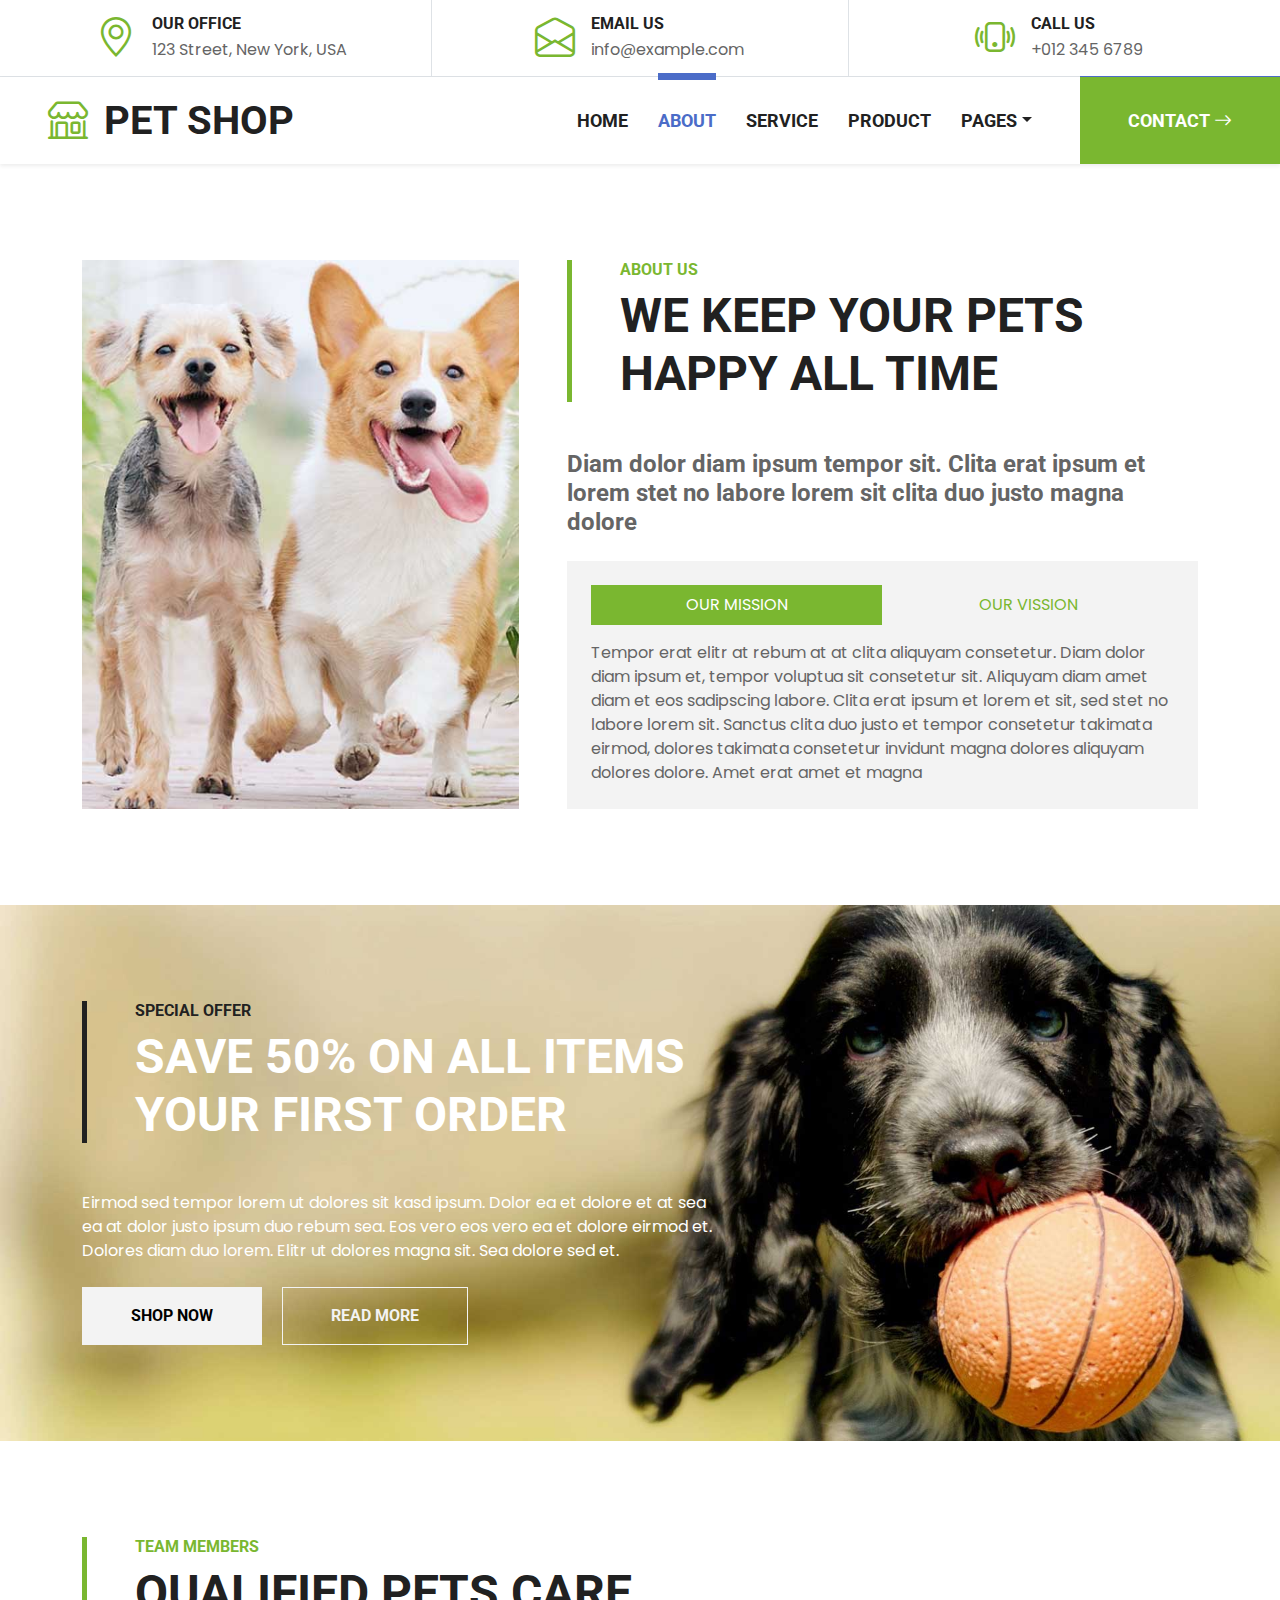
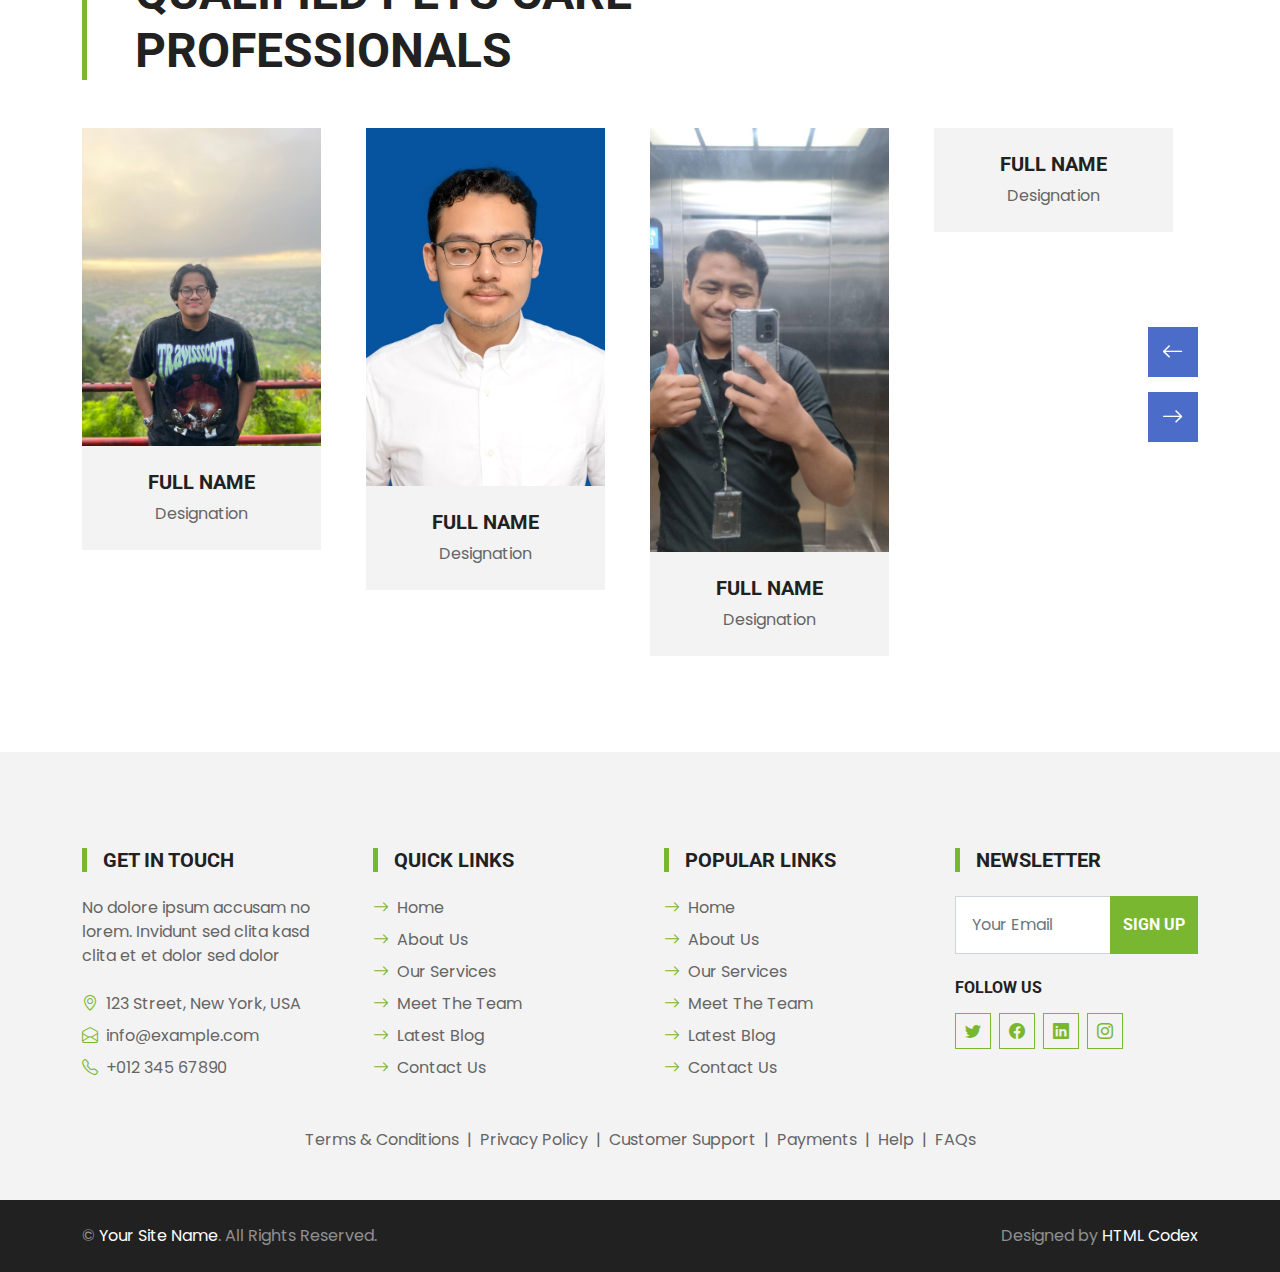
==== about.html @ 42812b64 "First commit" ====
<!DOCTYPE html>
<html lang="en">

<head>
    <meta charset="utf-8">
    <title>PET SHOP - Pet Shop Website Template</title>
    <meta content="width=device-width, initial-scale=1.0" name="viewport">
    <meta content="Free HTML Templates" name="keywords">
    <meta content="Free HTML Templates" name="description">

    <!-- Favicon -->
    <link href="img/favicon.ico" rel="icon">

    <!-- Google Web Fonts -->
    <link rel="preconnect" href="https://fonts.gstatic.com">
    <link href="https://fonts.googleapis.com/css2?family=Poppins&family=Roboto:wght@700&display=swap" rel="stylesheet">  

    <!-- Icon Font Stylesheet -->
    <link href="https://cdn.jsdelivr.net/npm/bootstrap-icons@1.4.1/font/bootstrap-icons.css" rel="stylesheet">
    <link href="lib/flaticon/font/flaticon.css" rel="stylesheet">

    <!-- Libraries Stylesheet -->
    <link href="lib/owlcarousel/assets/owl.carousel.min.css" rel="stylesheet">

    <!-- Customized Bootstrap Stylesheet -->
    <link href="css/bootstrap.min.css" rel="stylesheet">

    <!-- Template Stylesheet -->
    <link href="css/style.css" rel="stylesheet">
</head>

<body>
    <!-- Topbar Start -->
    <div class="container-fluid border-bottom d-none d-lg-block">
        <div class="row gx-0">
            <div class="col-lg-4 text-center py-2">
                <div class="d-inline-flex align-items-center">
                    <i class="bi bi-geo-alt fs-1 text-primary me-3"></i>
                    <div class="text-start">
                        <h6 class="text-uppercase mb-1">Our Office</h6>
                        <span>123 Street, New York, USA</span>
                    </div>
                </div>
            </div>
            <div class="col-lg-4 text-center border-start border-end py-2">
                <div class="d-inline-flex align-items-center">
                    <i class="bi bi-envelope-open fs-1 text-primary me-3"></i>
                    <div class="text-start">
                        <h6 class="text-uppercase mb-1">Email Us</h6>
                        <span>info@example.com</span>
                    </div>
                </div>
            </div>
            <div class="col-lg-4 text-center py-2">
                <div class="d-inline-flex align-items-center">
                    <i class="bi bi-phone-vibrate fs-1 text-primary me-3"></i>
                    <div class="text-start">
                        <h6 class="text-uppercase mb-1">Call Us</h6>
                        <span>+012 345 6789</span>
                    </div>
                </div>
            </div>
        </div>
    </div>
    <!-- Topbar End -->


    <!-- Navbar Start -->
    <nav class="navbar navbar-expand-lg bg-white navbar-light shadow-sm py-3 py-lg-0 px-3 px-lg-0 mb-5">
        <a href="index.html" class="navbar-brand ms-lg-5">
            <h1 class="m-0 text-uppercase text-dark"><i class="bi bi-shop fs-1 text-primary me-3"></i>Pet Shop</h1>
        </a>
        <button class="navbar-toggler" type="button" data-bs-toggle="collapse" data-bs-target="#navbarCollapse">
            <span class="navbar-toggler-icon"></span>
        </button>
        <div class="collapse navbar-collapse" id="navbarCollapse">
            <div class="navbar-nav ms-auto py-0">
                <a href="index.html" class="nav-item nav-link">Home</a>
                <a href="about.html" class="nav-item nav-link active">About</a>
                <a href="service.html" class="nav-item nav-link">Service</a>
                <a href="product.html" class="nav-item nav-link">Product</a>
                <div class="nav-item dropdown">
                    <a href="#" class="nav-link dropdown-toggle" data-bs-toggle="dropdown">Pages</a>
                    <div class="dropdown-menu m-0">
                        <a href="price.html" class="dropdown-item">Pricing Plan</a>
                        <a href="team.html" class="dropdown-item">The Team</a>
                        <a href="testimonial.html" class="dropdown-item">Testimonial</a>
                        <a href="blog.html" class="dropdown-item">Blog Grid</a>
                        <a href="detail.html" class="dropdown-item">Blog Detail</a>
                    </div>
                </div>
                <a href="contact.html" class="nav-item nav-link nav-contact bg-primary text-white px-5 ms-lg-5">Contact <i class="bi bi-arrow-right"></i></a>
            </div>
        </div>
    </nav>
    <!-- Navbar End -->


    <!-- About Start -->
    <div class="container-fluid py-5">
        <div class="container">
            <div class="row gx-5">
                <div class="col-lg-5 mb-5 mb-lg-0" style="min-height: 500px;">
                    <div class="position-relative h-100">
                        <img class="position-absolute w-100 h-100 rounded" src="img/about.jpg" style="object-fit: cover;">
                    </div>
                </div>
                <div class="col-lg-7">
                    <div class="border-start border-5 border-primary ps-5 mb-5">
                        <h6 class="text-primary text-uppercase">About Us</h6>
                        <h1 class="display-5 text-uppercase mb-0">We Keep Your Pets Happy All Time</h1>
                    </div>
                    <h4 class="text-body mb-4">Diam dolor diam ipsum tempor sit. Clita erat ipsum et lorem stet no labore lorem sit clita duo justo magna dolore</h4>
                    <div class="bg-light p-4">
                        <ul class="nav nav-pills justify-content-between mb-3" id="pills-tab" role="tablist">
                            <li class="nav-item w-50" role="presentation">
                                <button class="nav-link text-uppercase w-100 active" id="pills-1-tab" data-bs-toggle="pill"
                                    data-bs-target="#pills-1" type="button" role="tab" aria-controls="pills-1"
                                    aria-selected="true">Our Mission</button>
                            </li>
                            <li class="nav-item w-50" role="presentation">
                                <button class="nav-link text-uppercase w-100" id="pills-2-tab" data-bs-toggle="pill"
                                    data-bs-target="#pills-2" type="button" role="tab" aria-controls="pills-2"
                                    aria-selected="false">Our Vission</button>
                            </li>
                        </ul>
                        <div class="tab-content" id="pills-tabContent">
                            <div class="tab-pane fade show active" id="pills-1" role="tabpanel" aria-labelledby="pills-1-tab">
                                <p class="mb-0">Tempor erat elitr at rebum at at clita aliquyam consetetur. Diam dolor diam ipsum et, tempor voluptua sit consetetur sit. Aliquyam diam amet diam et eos sadipscing labore. Clita erat ipsum et lorem et sit, sed stet no labore lorem sit. Sanctus clita duo justo et tempor consetetur takimata eirmod, dolores takimata consetetur invidunt magna dolores aliquyam dolores dolore. Amet erat amet et magna</p>
                            </div>
                            <div class="tab-pane fade" id="pills-2" role="tabpanel" aria-labelledby="pills-2-tab">
                                <p class="mb-0">Tempor erat elitr at rebum at at clita aliquyam consetetur. Diam dolor diam ipsum et, tempor voluptua sit consetetur sit. Aliquyam diam amet diam et eos sadipscing labore. Clita erat ipsum et lorem et sit, sed stet no labore lorem sit. Sanctus clita duo justo et tempor consetetur takimata eirmod, dolores takimata consetetur invidunt magna dolores aliquyam dolores dolore. Amet erat amet et magna</p>
                            </div>
                        </div>
                    </div>
                </div>
            </div>
        </div>
    </div>
    <!-- About End -->


    <!-- Offer Start -->
    <div class="container-fluid bg-offer my-5 py-5">
        <div class="container py-5">
            <div class="row gx-5 justify-content-start">
                <div class="col-lg-7">
                    <div class="border-start border-5 border-dark ps-5 mb-5">
                        <h6 class="text-dark text-uppercase">Special Offer</h6>
                        <h1 class="display-5 text-uppercase text-white mb-0">Save 50% on all items your first order</h1>
                    </div>
                    <p class="text-white mb-4">Eirmod sed tempor lorem ut dolores sit kasd ipsum. Dolor ea et dolore et at sea ea at dolor justo ipsum duo rebum sea. Eos vero eos vero ea et dolore eirmod et. Dolores diam duo lorem. Elitr ut dolores magna sit. Sea dolore sed et.</p>
                    <a href="" class="btn btn-light py-md-3 px-md-5 me-3">Shop Now</a>
                    <a href="" class="btn btn-outline-light py-md-3 px-md-5">Read More</a>
                </div>
            </div>
        </div>
    </div>
    <!-- Offer End -->


    <!-- Team Start -->
    <div class="container-fluid py-5">
        <div class="container">
            <div class="border-start border-5 border-primary ps-5 mb-5" style="max-width: 600px;">
                <h6 class="text-primary text-uppercase">Team Members</h6>
                <h1 class="display-5 text-uppercase mb-0">Qualified Pets Care Professionals</h1>
            </div>
            <div class="owl-carousel team-carousel position-relative" style="padding-right: 25px;">
                <div class="team-item">
                    <div class="position-relative overflow-hidden">
                        <img class="img-fluid w-100" src="img/team-1.jpg" alt="">
                        <div class="team-overlay">
                            <div class="d-flex align-items-center justify-content-start">
                                <a class="btn btn-light btn-square mx-1" href="#"><i class="bi bi-twitter"></i></a>
                                <a class="btn btn-light btn-square mx-1" href="#"><i class="bi bi-facebook"></i></a>
                                <a class="btn btn-light btn-square mx-1" href="#"><i class="bi bi-linkedin"></i></a>
                            </div>
                        </div>
                    </div>
                    <div class="bg-light text-center p-4">
                        <h5 class="text-uppercase">Full Name</h5>
                        <p class="m-0">Designation</p>
                    </div>
                </div>
                <div class="team-item">
                    <div class="position-relative overflow-hidden">
                        <img class="img-fluid w-100" src="img/team-2.jpg" alt="">
                        <div class="team-overlay">
                            <div class="d-flex align-items-center justify-content-start">
                                <a class="btn btn-light btn-square mx-1" href="#"><i class="bi bi-twitter"></i></a>
                                <a class="btn btn-light btn-square mx-1" href="#"><i class="bi bi-facebook"></i></a>
                                <a class="btn btn-light btn-square mx-1" href="#"><i class="bi bi-linkedin"></i></a>
                            </div>
                        </div>
                    </div>
                    <div class="bg-light text-center p-4">
                        <h5 class="text-uppercase">Full Name</h5>
                        <p class="m-0">Designation</p>
                    </div>
                </div>
                <div class="team-item">
                    <div class="position-relative overflow-hidden">
                        <img class="img-fluid w-100" src="img/team-3.jpg" alt="">
                        <div class="team-overlay">
                            <div class="d-flex align-items-center justify-content-start">
                                <a class="btn btn-light btn-square mx-1" href="#"><i class="bi bi-twitter"></i></a>
                                <a class="btn btn-light btn-square mx-1" href="#"><i class="bi bi-facebook"></i></a>
                                <a class="btn btn-light btn-square mx-1" href="#"><i class="bi bi-linkedin"></i></a>
                            </div>
                        </div>
                    </div>
                    <div class="bg-light text-center p-4">
                        <h5 class="text-uppercase">Full Name</h5>
                        <p class="m-0">Designation</p>
                    </div>
                </div>
                <div class="team-item">
                    <div class="position-relative overflow-hidden">
                        <img class="img-fluid w-100" src="img/team-4.jpg" alt="">
                        <div class="team-overlay">
                            <div class="d-flex align-items-center justify-content-start">
                                <a class="btn btn-light btn-square mx-1" href="#"><i class="bi bi-twitter"></i></a>
                                <a class="btn btn-light btn-square mx-1" href="#"><i class="bi bi-facebook"></i></a>
                                <a class="btn btn-light btn-square mx-1" href="#"><i class="bi bi-linkedin"></i></a>
                            </div>
                        </div>
                    </div>
                    <div class="bg-light text-center p-4">
                        <h5 class="text-uppercase">Full Name</h5>
                        <p class="m-0">Designation</p>
                    </div>
                </div>
                <div class="team-item">
                    <div class="position-relative overflow-hidden">
                        <img class="img-fluid w-100" src="img/team-5.jpg" alt="">
                        <div class="team-overlay">
                            <div class="d-flex align-items-center justify-content-start">
                                <a class="btn btn-light btn-square mx-1" href="#"><i class="bi bi-twitter"></i></a>
                                <a class="btn btn-light btn-square mx-1" href="#"><i class="bi bi-facebook"></i></a>
                                <a class="btn btn-light btn-square mx-1" href="#"><i class="bi bi-linkedin"></i></a>
                            </div>
                        </div>
                    </div>
                    <div class="bg-light text-center p-4">
                        <h5 class="text-uppercase">Full Name</h5>
                        <p class="m-0">Designation</p>
                    </div>
                </div>
            </div>
        </div>
    </div>
    <!-- Team End -->


    <!-- Footer Start -->
    <div class="container-fluid bg-light mt-5 py-5">
        <div class="container pt-5">
            <div class="row g-5">
                <div class="col-lg-3 col-md-6">
                    <h5 class="text-uppercase border-start border-5 border-primary ps-3 mb-4">Get In Touch</h5>
                    <p class="mb-4">No dolore ipsum accusam no lorem. Invidunt sed clita kasd clita et et dolor sed dolor</p>
                    <p class="mb-2"><i class="bi bi-geo-alt text-primary me-2"></i>123 Street, New York, USA</p>
                    <p class="mb-2"><i class="bi bi-envelope-open text-primary me-2"></i>info@example.com</p>
                    <p class="mb-0"><i class="bi bi-telephone text-primary me-2"></i>+012 345 67890</p>
                </div>
                <div class="col-lg-3 col-md-6">
                    <h5 class="text-uppercase border-start border-5 border-primary ps-3 mb-4">Quick Links</h5>
                    <div class="d-flex flex-column justify-content-start">
                        <a class="text-body mb-2" href="#"><i class="bi bi-arrow-right text-primary me-2"></i>Home</a>
                        <a class="text-body mb-2" href="#"><i class="bi bi-arrow-right text-primary me-2"></i>About Us</a>
                        <a class="text-body mb-2" href="#"><i class="bi bi-arrow-right text-primary me-2"></i>Our Services</a>
                        <a class="text-body mb-2" href="#"><i class="bi bi-arrow-right text-primary me-2"></i>Meet The Team</a>
                        <a class="text-body mb-2" href="#"><i class="bi bi-arrow-right text-primary me-2"></i>Latest Blog</a>
                        <a class="text-body" href="#"><i class="bi bi-arrow-right text-primary me-2"></i>Contact Us</a>
                    </div>
                </div>
                <div class="col-lg-3 col-md-6">
                    <h5 class="text-uppercase border-start border-5 border-primary ps-3 mb-4">Popular Links</h5>
                    <div class="d-flex flex-column justify-content-start">
                        <a class="text-body mb-2" href="#"><i class="bi bi-arrow-right text-primary me-2"></i>Home</a>
                        <a class="text-body mb-2" href="#"><i class="bi bi-arrow-right text-primary me-2"></i>About Us</a>
                        <a class="text-body mb-2" href="#"><i class="bi bi-arrow-right text-primary me-2"></i>Our Services</a>
                        <a class="text-body mb-2" href="#"><i class="bi bi-arrow-right text-primary me-2"></i>Meet The Team</a>
                        <a class="text-body mb-2" href="#"><i class="bi bi-arrow-right text-primary me-2"></i>Latest Blog</a>
                        <a class="text-body" href="#"><i class="bi bi-arrow-right text-primary me-2"></i>Contact Us</a>
                    </div>
                </div>
                <div class="col-lg-3 col-md-6">
                    <h5 class="text-uppercase border-start border-5 border-primary ps-3 mb-4">Newsletter</h5>
                    <form action="">
                        <div class="input-group">
                            <input type="text" class="form-control p-3" placeholder="Your Email">
                            <button class="btn btn-primary">Sign Up</button>
                        </div>
                    </form>
                    <h6 class="text-uppercase mt-4 mb-3">Follow Us</h6>
                    <div class="d-flex">
                        <a class="btn btn-outline-primary btn-square me-2" href="#"><i class="bi bi-twitter"></i></a>
                        <a class="btn btn-outline-primary btn-square me-2" href="#"><i class="bi bi-facebook"></i></a>
                        <a class="btn btn-outline-primary btn-square me-2" href="#"><i class="bi bi-linkedin"></i></a>
                        <a class="btn btn-outline-primary btn-square" href="#"><i class="bi bi-instagram"></i></a>
                    </div>
                </div>
                <div class="col-12 text-center text-body">
                    <a class="text-body" href="">Terms & Conditions</a>
                    <span class="mx-1">|</span>
                    <a class="text-body" href="">Privacy Policy</a>
                    <span class="mx-1">|</span>
                    <a class="text-body" href="">Customer Support</a>
                    <span class="mx-1">|</span>
                    <a class="text-body" href="">Payments</a>
                    <span class="mx-1">|</span>
                    <a class="text-body" href="">Help</a>
                    <span class="mx-1">|</span>
                    <a class="text-body" href="">FAQs</a>
                </div>
            </div>
        </div>
    </div>
    <div class="container-fluid bg-dark text-white-50 py-4">
        <div class="container">
            <div class="row g-5">
                <div class="col-md-6 text-center text-md-start">
                    <p class="mb-md-0">&copy; <a class="text-white" href="#">Your Site Name</a>. All Rights Reserved.</p>
                </div>
                <div class="col-md-6 text-center text-md-end">
                    <p class="mb-0">Designed by <a class="text-white" href="https://htmlcodex.com">HTML Codex</a></p>
                </div>
            </div>
        </div>
    </div>
    <!-- Footer End -->


    <!-- Back to Top -->
    <a href="#" class="btn btn-primary py-3 fs-4 back-to-top"><i class="bi bi-arrow-up"></i></a>


    <!-- JavaScript Libraries -->
    <script src="https://code.jquery.com/jquery-3.4.1.min.js"></script>
    <script src="https://cdn.jsdelivr.net/npm/bootstrap@5.0.0/dist/js/bootstrap.bundle.min.js"></script>
    <script src="lib/easing/easing.min.js"></script>
    <script src="lib/waypoints/waypoints.min.js"></script>
    <script src="lib/owlcarousel/owl.carousel.min.js"></script>

    <!-- Template Javascript -->
    <script src="js/main.js"></script>
</body>

</html>
---- lib/flaticon/font/flaticon.css ----
/*
  	Flaticon icon font: Flaticon
  	Creation date: 06/11/2020 05:08
  	*/

@font-face {
  font-family: "Flaticon";
  src: url("./Flaticon.eot");
  src: url("./Flaticon.eot?#iefix") format("embedded-opentype"),
       url("./Flaticon.woff2") format("woff2"),
       url("./Flaticon.woff") format("woff"),
       url("./Flaticon.ttf") format("truetype"),
       url("./Flaticon.svg#Flaticon") format("svg");
  font-weight: normal;
  font-style: normal;
}

@media screen and (-webkit-min-device-pixel-ratio:0) {
  @font-face {
    font-family: "Flaticon";
    src: url("./Flaticon.svg#Flaticon") format("svg");
  }
}

[class^="flaticon-"]:before, [class*=" flaticon-"]:before,
[class^="flaticon-"]:after, [class*=" flaticon-"]:after {   
  font-family: Flaticon;
        font-size: 20px;
font-style: normal;
margin-left: 20px;
}

.flaticon-house:before { content: "\f100"; }
.flaticon-grooming:before { content: "\f101"; }
.flaticon-food:before { content: "\f102"; }
.flaticon-care:before { content: "\f103"; }
.flaticon-vaccine:before { content: "\f104"; }
.flaticon-doctor:before { content: "\f105"; }
.flaticon-cat:before { content: "\f106"; }
.flaticon-dog:before { content: "\f107"; }
.flaticon-fountain:before { content: "\f108"; }
.flaticon-toy:before { content: "\f109"; }
---- css/style.css ----
/********** Template CSS **********/
:root {
    --primary: #4b6cc8;
    --secondary: #FFD33C;
    --light: #F3F3F3;
    --dark: #212121;
}

[class^=flaticon-]:before,
[class*=" flaticon-"]:before,
[class^=flaticon-]:after,
[class*=" flaticon-"]:after {
    font-size: inherit;
    margin-left: 0;
}

.btn {
    font-family: 'Roboto', sans-serif;
    text-transform: uppercase;
    font-weight: 700;
    transition: .5s;
}

.btn-primary {
    color: #FFFFFF;
}

.btn-square {
    width: 36px;
    height: 36px;
}

.btn-sm-square {
    width: 28px;
    height: 28px;
}

.btn-lg-square {
    width: 46px;
    height: 46px;
}

.btn-square,
.btn-sm-square,
.btn-lg-square {
    padding-left: 0;
    padding-right: 0;
    text-align: center;
}

.back-to-top {
    position: fixed;
    display: none;
    right: 30px;
    bottom: 0;
    border-radius: 0;
    z-index: 99;
}

.navbar-light .navbar-nav .nav-link {
    font-family: 'Roboto', sans-serif;
    position: relative;
    margin-left: 30px;
    padding: 30px 0;
    font-size: 18px;
    font-weight: 700;
    text-transform: uppercase;
    color: var(--dark);
    outline: none;
    transition: .5s;
}

.sticky-top.navbar-light .navbar-nav .nav-link {
    padding: 20px 0;
}

.navbar-light .navbar-nav .nav-link:hover,
.navbar-light .navbar-nav .nav-link.active {
    color: var(--primary);
}

@media (min-width: 992px) {
    .navbar-light .navbar-nav .nav-link::before {
        position: absolute;
        content: "";
        width: 0;
        height: 7px;
        top: -4px;
        left: 50%;
        background: var(--primary);
        transition: .5s;
    }

    .navbar-light .navbar-nav .nav-link:hover::before,
    .navbar-light .navbar-nav .nav-link.active::before {
        width: 100%;
        left: 0;
    }

    .navbar-light .navbar-nav .nav-link.nav-contact::before {
        width: 100%;
        height: 1px;
        top: -1px;
        left: 0;
    }
}

@media (max-width: 991.98px) {
    .navbar-light .navbar-nav .nav-link  {
        margin-left: 0;
        padding: 10px 0;
    }
}

.hero-header {
    background: url(../img/hero.jpg) top right no-repeat;
    background-size: cover;
}

.btn-play {
    position: relative;
    display: block;
    box-sizing: content-box;
    width: 16px;
    height: 26px;
    border-radius: 100%;
    border: none;
    outline: none !important;
    padding: 18px 20px 20px 28px;
    background: #FFFFFF;
}

.btn-play:before {
    content: "";
    position: absolute;
    z-index: 0;
    left: 50%;
    top: 50%;
    transform: translateX(-50%) translateY(-50%);
    display: block;
    width: 60px;
    height: 60px;
    background: #FFFFFF;
    border-radius: 100%;
    animation: pulse-border 1500ms ease-out infinite;
}

.btn-play:after {
    content: "";
    position: absolute;
    z-index: 1;
    left: 50%;
    top: 50%;
    transform: translateX(-50%) translateY(-50%);
    display: block;
    width: 60px;
    height: 60px;
    background: #FFFFFF;
    border-radius: 100%;
    transition: all 200ms;
}

.btn-play span {
    display: block;
    position: relative;
    z-index: 3;
    width: 0;
    height: 0;
    left: -1px;
    border-left: 16px solid var(--primary);
    border-top: 11px solid transparent;
    border-bottom: 11px solid transparent;
}

@keyframes pulse-border {
    0% {
        transform: translateX(-50%) translateY(-50%) translateZ(0) scale(1);
        opacity: 1;
    }

    100% {
        transform: translateX(-50%) translateY(-50%) translateZ(0) scale(2);
        opacity: 0;
    }
}

#videoModal .modal-dialog {
    position: relative;
    max-width: 800px;
    margin: 60px auto 0 auto;
}

#videoModal .modal-body {
    position: relative;
    padding: 0px;
}

#videoModal .close {
    position: absolute;
    width: 30px;
    height: 30px;
    right: 0px;
    top: -30px;
    z-index: 999;
    font-size: 30px;
    font-weight: normal;
    color: #FFFFFF;
    background: #000000;
    opacity: 1;
}

.service-item a i {
    position: relative;
    padding-left: 20px;
    transition: .3s;
}

.service-item a:hover i {
    padding-left: 50px;
}

.service-item a i::after {
    position: absolute;
    content: "";
    width: 20px;
    height: 2px;
    top: 50%;
    left: 10px;
    margin-top: -1px;
    background: var(--primary);
    transition: .3s;
}

.service-item a:hover i::after {
    width: 50px;
}

.product-item {
    padding: 30px;
}

.product-item .btn-action {
    position: absolute;
    width: 100%;
    bottom: -40px;
    left: 0;
    opacity: 0;
    transition: .5s;
}

.product-item:hover .btn-action {
    bottom: -20px;
    opacity: 1;
}

.product-carousel .owl-nav {
    width: 100%;
    text-align: center;
    display: flex;
    justify-content: center;
}

.product-carousel .owl-nav .owl-prev,
.product-carousel .owl-nav .owl-next{
    position: relative;
    margin: 0 5px;
    width: 55px;
    height: 45px;
    display: flex;
    align-items: center;
    justify-content: center;
    color: #FFFFFF;
    background: var(--primary);
    font-size: 22px;
    transition: .5s;
}

.product-carousel .owl-nav .owl-prev:hover,
.product-carousel .owl-nav .owl-next:hover {
    color: var(--dark);
}

.bg-offer {
    background: url(../img/offer.jpg) top right no-repeat;
    background-size: cover;
}

.price-carousel::after {
    position: absolute;
    content: "";
    width: 100%;
    height: 50%;
    bottom: 0;
    left: 0;
    background: var(--primary);
    border-radius: 8px 8px 50% 50%;
    z-index: -1;
}

.price-carousel .owl-nav {
    margin-top: 35px;
    width: 100%;
    text-align: center;
    display: flex;
    justify-content: center;
}

.price-carousel .owl-nav .owl-prev,
.price-carousel .owl-nav .owl-next{
    position: relative;
    margin: 0 5px;
    width: 45px;
    height: 45px;
    display: flex;
    align-items: center;
    justify-content: center;
    color: var(--primary);
    background: #FFFFFF;
    font-size: 22px;
    border-radius: 45px;
    transition: .5s;
}

.price-carousel .owl-nav .owl-prev:hover,
.price-carousel .owl-nav .owl-next:hover {
    color: var(--dark);
}

.team-carousel .owl-nav {
    position: absolute;
    width: 50px;
    height: 160px;
    top: calc(50% - 80px);
    right: 0;
    z-index: 1;
}

.team-carousel .owl-nav .owl-prev,
.team-carousel .owl-nav .owl-next {
    position: relative;
    width: 50px;
    height: 50px;
    margin: 15px 0;
    display: flex;
    align-items: center;
    justify-content: center;
    color: #FFFFFF;
    background: var(--primary);
    font-size: 22px;
    transition: .5s;
}

.team-carousel .owl-nav .owl-prev:hover,
.team-carousel .owl-nav .owl-next:hover {
    color: var(--dark);
}

.team-item img {
    transition: .5s;
}

.team-item:hover img {
    transform: scale(1.2);
}

.team-item .team-overlay {
    position: absolute;
    top: 45px;
    right: 45px;
    bottom: 45px;
    left: 45px;
    display: flex;
    align-items: center;
    justify-content: center;
    background: rgba(62, 149, 220, 0.8);
    transition: .5s;
    opacity: 0;
}

.team-item:hover .team-overlay {
    top: 0;
    right: 0;
    bottom: 0;
    left: 0;
    opacity: 1;
}

.bg-testimonial {
    background: url(../img/testimonial.jpg) top left no-repeat;
    background-size: cover;
}

.testimonial-carousel .owl-nav {
    position: absolute;
    width: 100%;
    height: 46px;
    top: calc(50% - 23px);
    left: 0;
    display: flex;
    justify-content: space-between;
    z-index: 1;
}

.testimonial-carousel .owl-nav .owl-prev,
.testimonial-carousel .owl-nav .owl-next {
    position: relative;
    width: 46px;
    height: 46px;
    display: flex;
    align-items: center;
    justify-content: center;
    color: #FFFFFF;
    background: var(--primary);
    font-size: 22px;
    transition: .5s;
}

.testimonial-carousel .owl-nav .owl-prev:hover,
.testimonial-carousel .owl-nav .owl-next:hover {
    color: var(--dark);
}

.testimonial-carousel .owl-item img {
    width: 100px;
    height: 100px;
}

@media (min-width: 576px) {
    .blog-item .row {
        height: 300px;
    }
}

.blog-item a i {
    position: relative;
    padding-left: 20px;
    transition: .3s;
}

.blog-item a:hover i {
    padding-left: 50px;
}

.blog-item a i::after {
    position: absolute;
    content: "";
    width: 20px;
    height: 2px;
    top: 50%;
    left: 10px;
    margin-top: -1px;
    background: var(--primary);
    transition: .3s;
}

.blog-item a:hover i::after {
    width: 50px;
}
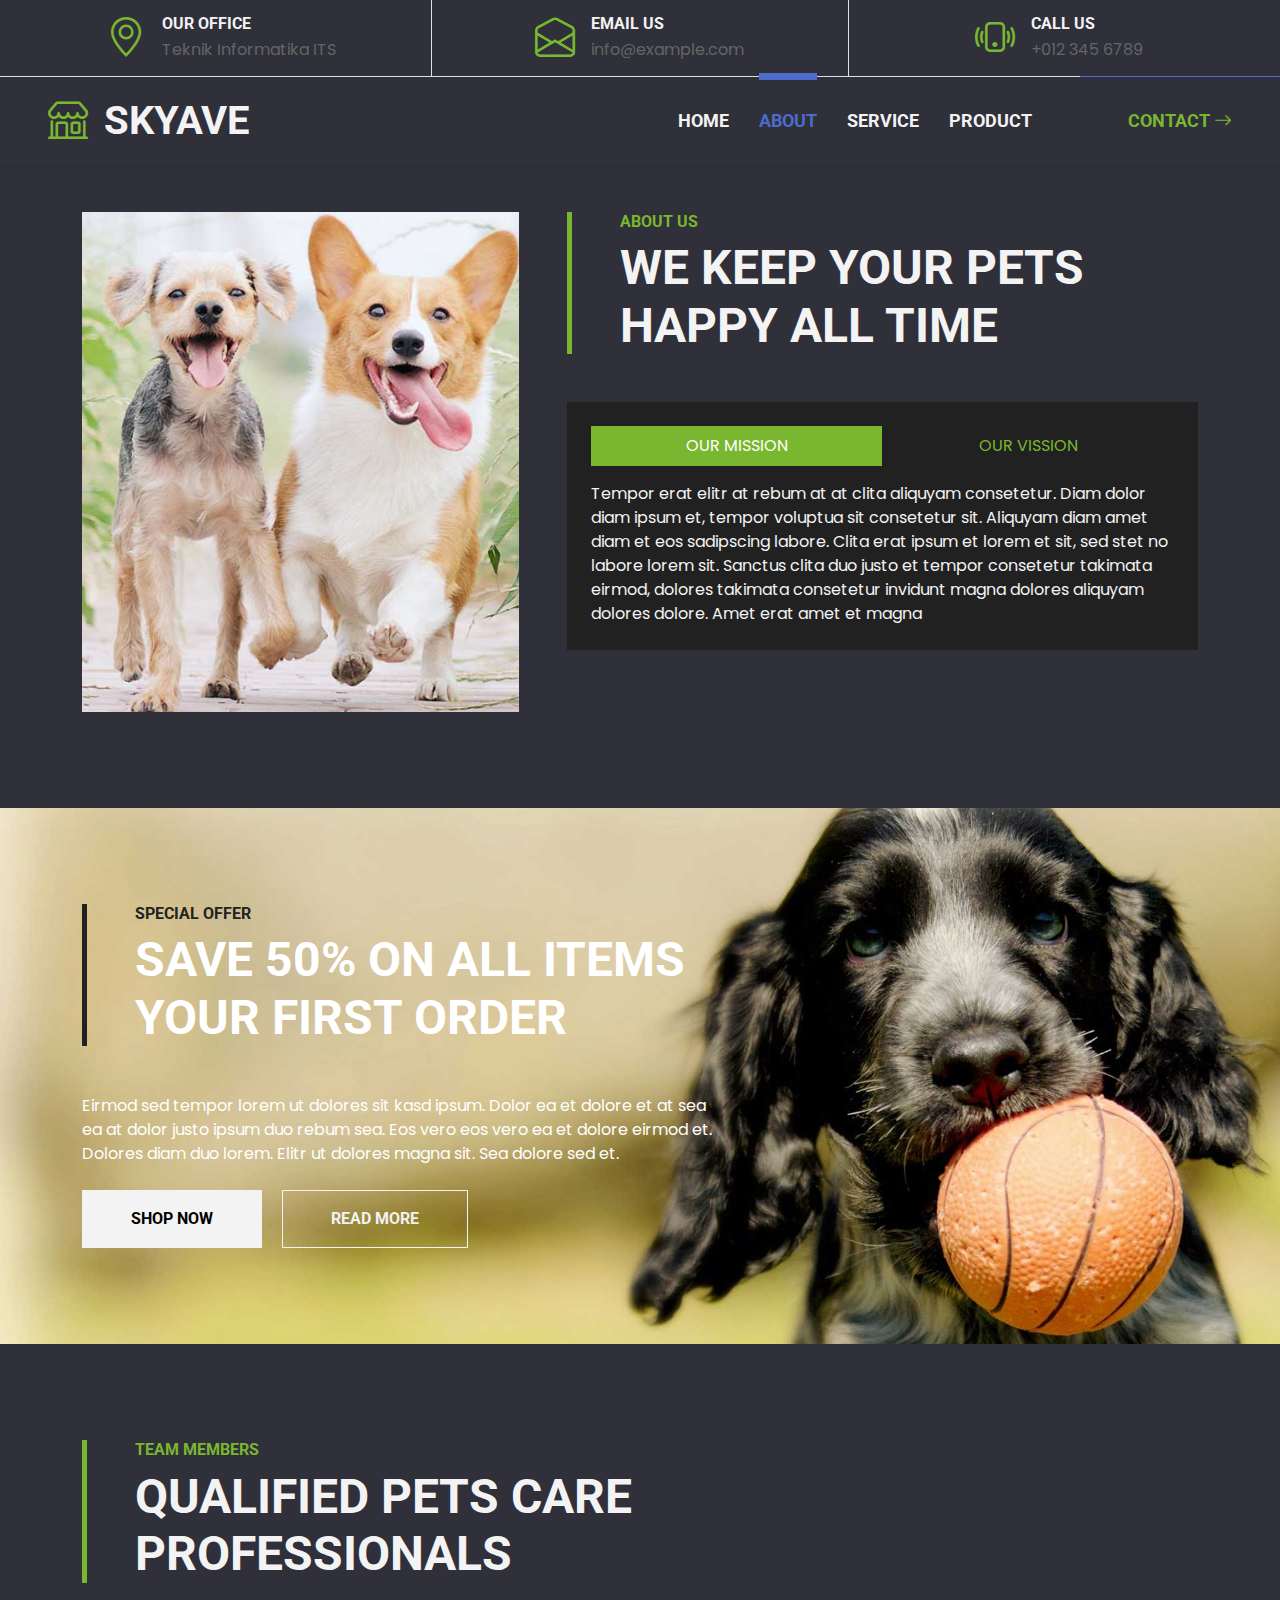
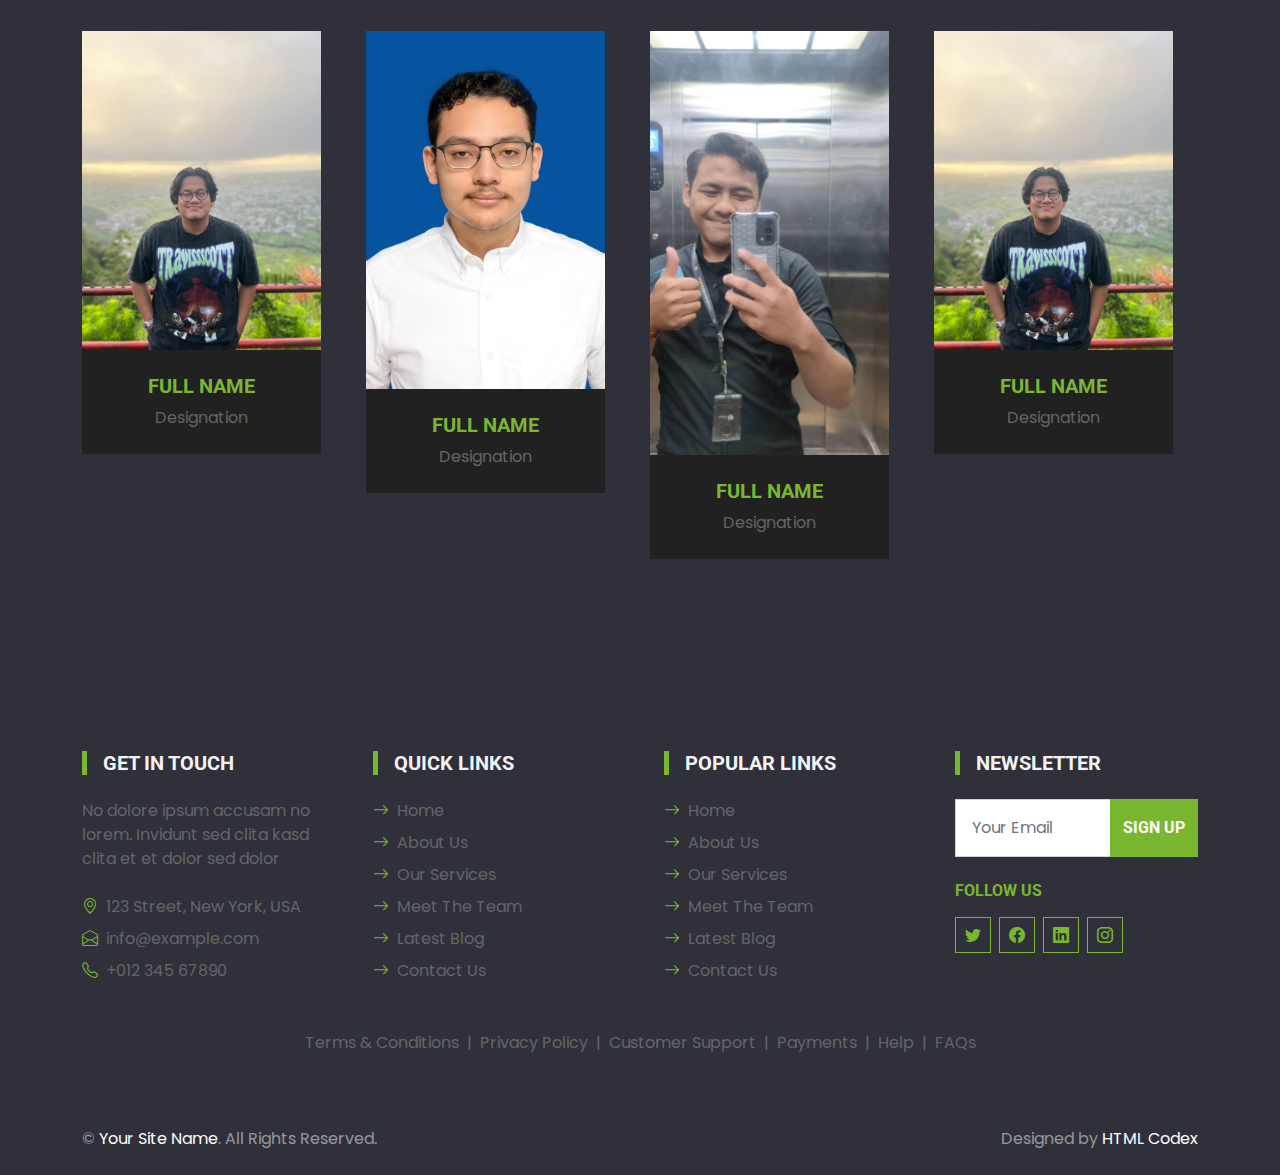
==== commit 0ed39647: "Hehehehe" ====
--- a/about.html
+++ b/about.html
@@ -3,10 +3,8 @@
 
 <head>
     <meta charset="utf-8">
-    <title>PET SHOP - Pet Shop Website Template</title>
+    <title>PET SHOP</title>
     <meta content="width=device-width, initial-scale=1.0" name="viewport">
-    <meta content="Free HTML Templates" name="keywords">
-    <meta content="Free HTML Templates" name="description">
 
     <!-- Favicon -->
     <link href="img/favicon.ico" rel="icon">
@@ -29,16 +27,16 @@
     <link href="css/style.css" rel="stylesheet">
 </head>
 
-<body>
+<body style="background-color:#2F303A;">
     <!-- Topbar Start -->
-    <div class="container-fluid border-bottom d-none d-lg-block">
+    <div class="container-fluid border-bottom d-none d-lg-block" style="background-color: #2F303A;">
         <div class="row gx-0">
             <div class="col-lg-4 text-center py-2">
                 <div class="d-inline-flex align-items-center">
                     <i class="bi bi-geo-alt fs-1 text-primary me-3"></i>
                     <div class="text-start">
-                        <h6 class="text-uppercase mb-1">Our Office</h6>
-                        <span>123 Street, New York, USA</span>
+                        <h6 class="text-uppercase mb-1 text-light">Our Office</h6>
+                        <span>Teknik Informatika ITS</span>
                     </div>
                 </div>
             </div>
@@ -46,7 +44,7 @@
                 <div class="d-inline-flex align-items-center">
                     <i class="bi bi-envelope-open fs-1 text-primary me-3"></i>
                     <div class="text-start">
-                        <h6 class="text-uppercase mb-1">Email Us</h6>
+                        <h6 class="text-uppercase mb-1 text-light">Email Us</h6>
                         <span>info@example.com</span>
                     </div>
                 </div>
@@ -55,7 +53,7 @@
                 <div class="d-inline-flex align-items-center">
                     <i class="bi bi-phone-vibrate fs-1 text-primary me-3"></i>
                     <div class="text-start">
-                        <h6 class="text-uppercase mb-1">Call Us</h6>
+                        <h6 class="text-uppercase mb-1 text-light">Call Us</h6>
                         <span>+012 345 6789</span>
                     </div>
                 </div>
@@ -65,39 +63,29 @@
     <!-- Topbar End -->
 
 
-    <!-- Navbar Start -->
-    <nav class="navbar navbar-expand-lg bg-white navbar-light shadow-sm py-3 py-lg-0 px-3 px-lg-0 mb-5">
-        <a href="index.html" class="navbar-brand ms-lg-5">
-            <h1 class="m-0 text-uppercase text-dark"><i class="bi bi-shop fs-1 text-primary me-3"></i>Pet Shop</h1>
-        </a>
-        <button class="navbar-toggler" type="button" data-bs-toggle="collapse" data-bs-target="#navbarCollapse">
-            <span class="navbar-toggler-icon"></span>
-        </button>
-        <div class="collapse navbar-collapse" id="navbarCollapse">
-            <div class="navbar-nav ms-auto py-0">
-                <a href="index.html" class="nav-item nav-link">Home</a>
-                <a href="about.html" class="nav-item nav-link active">About</a>
-                <a href="service.html" class="nav-item nav-link">Service</a>
-                <a href="product.html" class="nav-item nav-link">Product</a>
-                <div class="nav-item dropdown">
-                    <a href="#" class="nav-link dropdown-toggle" data-bs-toggle="dropdown">Pages</a>
-                    <div class="dropdown-menu m-0">
-                        <a href="price.html" class="dropdown-item">Pricing Plan</a>
-                        <a href="team.html" class="dropdown-item">The Team</a>
-                        <a href="testimonial.html" class="dropdown-item">Testimonial</a>
-                        <a href="blog.html" class="dropdown-item">Blog Grid</a>
-                        <a href="detail.html" class="dropdown-item">Blog Detail</a>
-                    </div>
-                </div>
-                <a href="contact.html" class="nav-item nav-link nav-contact bg-primary text-white px-5 ms-lg-5">Contact <i class="bi bi-arrow-right"></i></a>
-            </div>
-        </div>
-    </nav>
-    <!-- Navbar End -->
+   <!-- Navbar Start -->
+   <nav class="navbar navbar-expand-lg navbar-light shadow-sm py-3 py-lg-0 px-3 px-lg-0" style="background-color: #2F303A;">
+    <a href="index.html" class="navbar-brand ms-lg-5">
+        <h1 class="m-0 text-uppercase text-light"><i class="bi bi-shop fs-1 text-primary me-3"></i>SKYAVE</h1>
+    </a>
+    <button class="navbar-toggler" type="button" data-bs-toggle="collapse" data-bs-target="#navbarCollapse">
+        <span class="navbar-toggler-icon"></span>
+    </button>
+    <div class="collapse navbar-collapse" id="navbarCollapse">
+        <div class="navbar-nav ms-auto py-0">
+            <a href="index.html" class="nav-item nav-link">Home</a>
+            <a href="about.html" class="nav-item nav-link active">About</a>
+            <a href="service.html" class="nav-item nav-link">Service</a>
+            <a href="product.html" class="nav-item nav-link">Product</a>
+            <a href="contact.html" class="nav-item nav-link nav-contact text-primary px-5 ms-lg-5" style="background-color: #2F303A;">Contact <i class="bi bi-arrow-right"></i></a>
+        </div>
+    </div>
+</nav>
+<!-- Navbar End -->
 
 
     <!-- About Start -->
-    <div class="container-fluid py-5">
+    <div class="container-fluid py-5" style="background-color: #2F303A;">
         <div class="container">
             <div class="row gx-5">
                 <div class="col-lg-5 mb-5 mb-lg-0" style="min-height: 500px;">
@@ -108,10 +96,9 @@
                 <div class="col-lg-7">
                     <div class="border-start border-5 border-primary ps-5 mb-5">
                         <h6 class="text-primary text-uppercase">About Us</h6>
-                        <h1 class="display-5 text-uppercase mb-0">We Keep Your Pets Happy All Time</h1>
-                    </div>
-                    <h4 class="text-body mb-4">Diam dolor diam ipsum tempor sit. Clita erat ipsum et lorem stet no labore lorem sit clita duo justo magna dolore</h4>
-                    <div class="bg-light p-4">
+                        <h1 class="display-5 text-uppercase mb-0 text-light">We Keep Your Pets Happy All Time</h1>
+                    </div>
+                    <div class="bg-dark p-4">
                         <ul class="nav nav-pills justify-content-between mb-3" id="pills-tab" role="tablist">
                             <li class="nav-item w-50" role="presentation">
                                 <button class="nav-link text-uppercase w-100 active" id="pills-1-tab" data-bs-toggle="pill"
@@ -126,10 +113,10 @@
                         </ul>
                         <div class="tab-content" id="pills-tabContent">
                             <div class="tab-pane fade show active" id="pills-1" role="tabpanel" aria-labelledby="pills-1-tab">
-                                <p class="mb-0">Tempor erat elitr at rebum at at clita aliquyam consetetur. Diam dolor diam ipsum et, tempor voluptua sit consetetur sit. Aliquyam diam amet diam et eos sadipscing labore. Clita erat ipsum et lorem et sit, sed stet no labore lorem sit. Sanctus clita duo justo et tempor consetetur takimata eirmod, dolores takimata consetetur invidunt magna dolores aliquyam dolores dolore. Amet erat amet et magna</p>
+                                <p class="mb-0 text-light">Tempor erat elitr at rebum at at clita aliquyam consetetur. Diam dolor diam ipsum et, tempor voluptua sit consetetur sit. Aliquyam diam amet diam et eos sadipscing labore. Clita erat ipsum et lorem et sit, sed stet no labore lorem sit. Sanctus clita duo justo et tempor consetetur takimata eirmod, dolores takimata consetetur invidunt magna dolores aliquyam dolores dolore. Amet erat amet et magna</p>
                             </div>
                             <div class="tab-pane fade" id="pills-2" role="tabpanel" aria-labelledby="pills-2-tab">
-                                <p class="mb-0">Tempor erat elitr at rebum at at clita aliquyam consetetur. Diam dolor diam ipsum et, tempor voluptua sit consetetur sit. Aliquyam diam amet diam et eos sadipscing labore. Clita erat ipsum et lorem et sit, sed stet no labore lorem sit. Sanctus clita duo justo et tempor consetetur takimata eirmod, dolores takimata consetetur invidunt magna dolores aliquyam dolores dolore. Amet erat amet et magna</p>
+                                <p class="mb-0 text-light">Tempor erat elitr at rebum at at clita aliquyam consetetur. Diam dolor diam ipsum et, tempor voluptua sit consetetur sit. Aliquyam diam amet diam et eos sadipscing labore. Clita erat ipsum et lorem et sit, sed stet no labore lorem sit. Sanctus clita duo justo et tempor consetetur takimata eirmod, dolores takimata consetetur invidunt magna dolores aliquyam dolores dolore. Amet erat amet et magna</p>
                             </div>
                         </div>
                     </div>
@@ -160,11 +147,11 @@
 
 
     <!-- Team Start -->
-    <div class="container-fluid py-5">
+    <div class="container-fluid py-5" style="background-color:#2F303A;">
         <div class="container">
             <div class="border-start border-5 border-primary ps-5 mb-5" style="max-width: 600px;">
                 <h6 class="text-primary text-uppercase">Team Members</h6>
-                <h1 class="display-5 text-uppercase mb-0">Qualified Pets Care Professionals</h1>
+                <h1 class="display-5 text-uppercase mb-0 text-light">Qualified Pets Care Professionals</h1>
             </div>
             <div class="owl-carousel team-carousel position-relative" style="padding-right: 25px;">
                 <div class="team-item">
@@ -178,8 +165,8 @@
                             </div>
                         </div>
                     </div>
-                    <div class="bg-light text-center p-4">
-                        <h5 class="text-uppercase">Full Name</h5>
+                    <div class="bg-light text-center p-4 bg-dark">
+                        <h5 class="text-uppercase text-primary">Full Name</h5>
                         <p class="m-0">Designation</p>
                     </div>
                 </div>
@@ -194,13 +181,13 @@
                             </div>
                         </div>
                     </div>
-                    <div class="bg-light text-center p-4">
-                        <h5 class="text-uppercase">Full Name</h5>
+                    <div class="bg-light text-center p-4 bg-dark">
+                        <h5 class="text-uppercase text-primary">Full Name</h5>
                         <p class="m-0">Designation</p>
                     </div>
                 </div>
                 <div class="team-item">
-                    <div class="position-relative overflow-hidden">
+                    <div class="position-relative overflow-hidden ">
                         <img class="img-fluid w-100" src="img/team-3.jpg" alt="">
                         <div class="team-overlay">
                             <div class="d-flex align-items-center justify-content-start">
@@ -210,43 +197,11 @@
                             </div>
                         </div>
                     </div>
-                    <div class="bg-light text-center p-4">
-                        <h5 class="text-uppercase">Full Name</h5>
+                    <div class="bg-light text-center p-4 bg-dark">
+                        <h5 class="text-uppercase text-primary">Full Name</h5>
                         <p class="m-0">Designation</p>
                     </div>
                 </div>
-                <div class="team-item">
-                    <div class="position-relative overflow-hidden">
-                        <img class="img-fluid w-100" src="img/team-4.jpg" alt="">
-                        <div class="team-overlay">
-                            <div class="d-flex align-items-center justify-content-start">
-                                <a class="btn btn-light btn-square mx-1" href="#"><i class="bi bi-twitter"></i></a>
-                                <a class="btn btn-light btn-square mx-1" href="#"><i class="bi bi-facebook"></i></a>
-                                <a class="btn btn-light btn-square mx-1" href="#"><i class="bi bi-linkedin"></i></a>
-                            </div>
-                        </div>
-                    </div>
-                    <div class="bg-light text-center p-4">
-                        <h5 class="text-uppercase">Full Name</h5>
-                        <p class="m-0">Designation</p>
-                    </div>
-                </div>
-                <div class="team-item">
-                    <div class="position-relative overflow-hidden">
-                        <img class="img-fluid w-100" src="img/team-5.jpg" alt="">
-                        <div class="team-overlay">
-                            <div class="d-flex align-items-center justify-content-start">
-                                <a class="btn btn-light btn-square mx-1" href="#"><i class="bi bi-twitter"></i></a>
-                                <a class="btn btn-light btn-square mx-1" href="#"><i class="bi bi-facebook"></i></a>
-                                <a class="btn btn-light btn-square mx-1" href="#"><i class="bi bi-linkedin"></i></a>
-                            </div>
-                        </div>
-                    </div>
-                    <div class="bg-light text-center p-4">
-                        <h5 class="text-uppercase">Full Name</h5>
-                        <p class="m-0">Designation</p>
-                    </div>
-                </div>
             </div>
         </div>
     </div>
@@ -254,18 +209,18 @@
 
 
     <!-- Footer Start -->
-    <div class="container-fluid bg-light mt-5 py-5">
+    <div class="container-fluid mt-5 py-5" style="background-color:#2F303A;">
         <div class="container pt-5">
             <div class="row g-5">
                 <div class="col-lg-3 col-md-6">
-                    <h5 class="text-uppercase border-start border-5 border-primary ps-3 mb-4">Get In Touch</h5>
+                    <h5 class="text-uppercase border-start border-5 border-primary ps-3 mb-4 text-light">Get In Touch</h5>
                     <p class="mb-4">No dolore ipsum accusam no lorem. Invidunt sed clita kasd clita et et dolor sed dolor</p>
                     <p class="mb-2"><i class="bi bi-geo-alt text-primary me-2"></i>123 Street, New York, USA</p>
                     <p class="mb-2"><i class="bi bi-envelope-open text-primary me-2"></i>info@example.com</p>
                     <p class="mb-0"><i class="bi bi-telephone text-primary me-2"></i>+012 345 67890</p>
                 </div>
                 <div class="col-lg-3 col-md-6">
-                    <h5 class="text-uppercase border-start border-5 border-primary ps-3 mb-4">Quick Links</h5>
+                    <h5 class="text-uppercase border-start border-5 border-primary ps-3 mb-4 text-light">Quick Links</h5>
                     <div class="d-flex flex-column justify-content-start">
                         <a class="text-body mb-2" href="#"><i class="bi bi-arrow-right text-primary me-2"></i>Home</a>
                         <a class="text-body mb-2" href="#"><i class="bi bi-arrow-right text-primary me-2"></i>About Us</a>
@@ -276,7 +231,7 @@
                     </div>
                 </div>
                 <div class="col-lg-3 col-md-6">
-                    <h5 class="text-uppercase border-start border-5 border-primary ps-3 mb-4">Popular Links</h5>
+                    <h5 class="text-uppercase border-start border-5 border-primary ps-3 mb-4 text-light">Popular Links</h5>
                     <div class="d-flex flex-column justify-content-start">
                         <a class="text-body mb-2" href="#"><i class="bi bi-arrow-right text-primary me-2"></i>Home</a>
                         <a class="text-body mb-2" href="#"><i class="bi bi-arrow-right text-primary me-2"></i>About Us</a>
@@ -287,14 +242,14 @@
                     </div>
                 </div>
                 <div class="col-lg-3 col-md-6">
-                    <h5 class="text-uppercase border-start border-5 border-primary ps-3 mb-4">Newsletter</h5>
+                    <h5 class="text-uppercase border-start border-5 border-primary ps-3 mb-4 text-light">Newsletter</h5>
                     <form action="">
                         <div class="input-group">
                             <input type="text" class="form-control p-3" placeholder="Your Email">
                             <button class="btn btn-primary">Sign Up</button>
                         </div>
                     </form>
-                    <h6 class="text-uppercase mt-4 mb-3">Follow Us</h6>
+                    <h6 class="text-uppercase mt-4 mb-3 text-primary me-2">Follow Us</h6>
                     <div class="d-flex">
                         <a class="btn btn-outline-primary btn-square me-2" href="#"><i class="bi bi-twitter"></i></a>
                         <a class="btn btn-outline-primary btn-square me-2" href="#"><i class="bi bi-facebook"></i></a>
@@ -318,7 +273,7 @@
             </div>
         </div>
     </div>
-    <div class="container-fluid bg-dark text-white-50 py-4">
+    <div class="container-fluid text-white-50 py-4" style="background-color:#2F303A;">
         <div class="container">
             <div class="row g-5">
                 <div class="col-md-6 text-center text-md-start">
--- a/css/style.css
+++ b/css/style.css
@@ -3,7 +3,7 @@
     --primary: #4b6cc8;
     --secondary: #FFD33C;
     --light: #F3F3F3;
-    --dark: #212121;
+    --dark: #2F303A;
 }
 
 [class^=flaticon-]:before,
@@ -12,6 +12,10 @@
 [class*=" flaticon-"]:after {
     font-size: inherit;
     margin-left: 0;
+}
+
+.index  {
+    background-color: #2F303A;
 }
 
 .btn {
@@ -65,7 +69,7 @@
     font-size: 18px;
     font-weight: 700;
     text-transform: uppercase;
-    color: var(--dark);
+    color: var(--light );
     outline: none;
     transition: .5s;
 }
@@ -140,7 +144,7 @@
     display: block;
     width: 60px;
     height: 60px;
-    background: #FFFFFF;
+    background: #2F303A;
     border-radius: 100%;
     animation: pulse-border 1500ms ease-out infinite;
 }
@@ -155,7 +159,7 @@
     display: block;
     width: 60px;
     height: 60px;
-    background: #FFFFFF;
+    background: #2F303A;
     border-radius: 100%;
     transition: all 200ms;
 }
@@ -372,7 +376,7 @@
     display: flex;
     align-items: center;
     justify-content: center;
-    background: rgba(62, 149, 220, 0.8);
+    background: rgba(75, 108, 200, 0.8);
     transition: .5s;
     opacity: 0;
 }
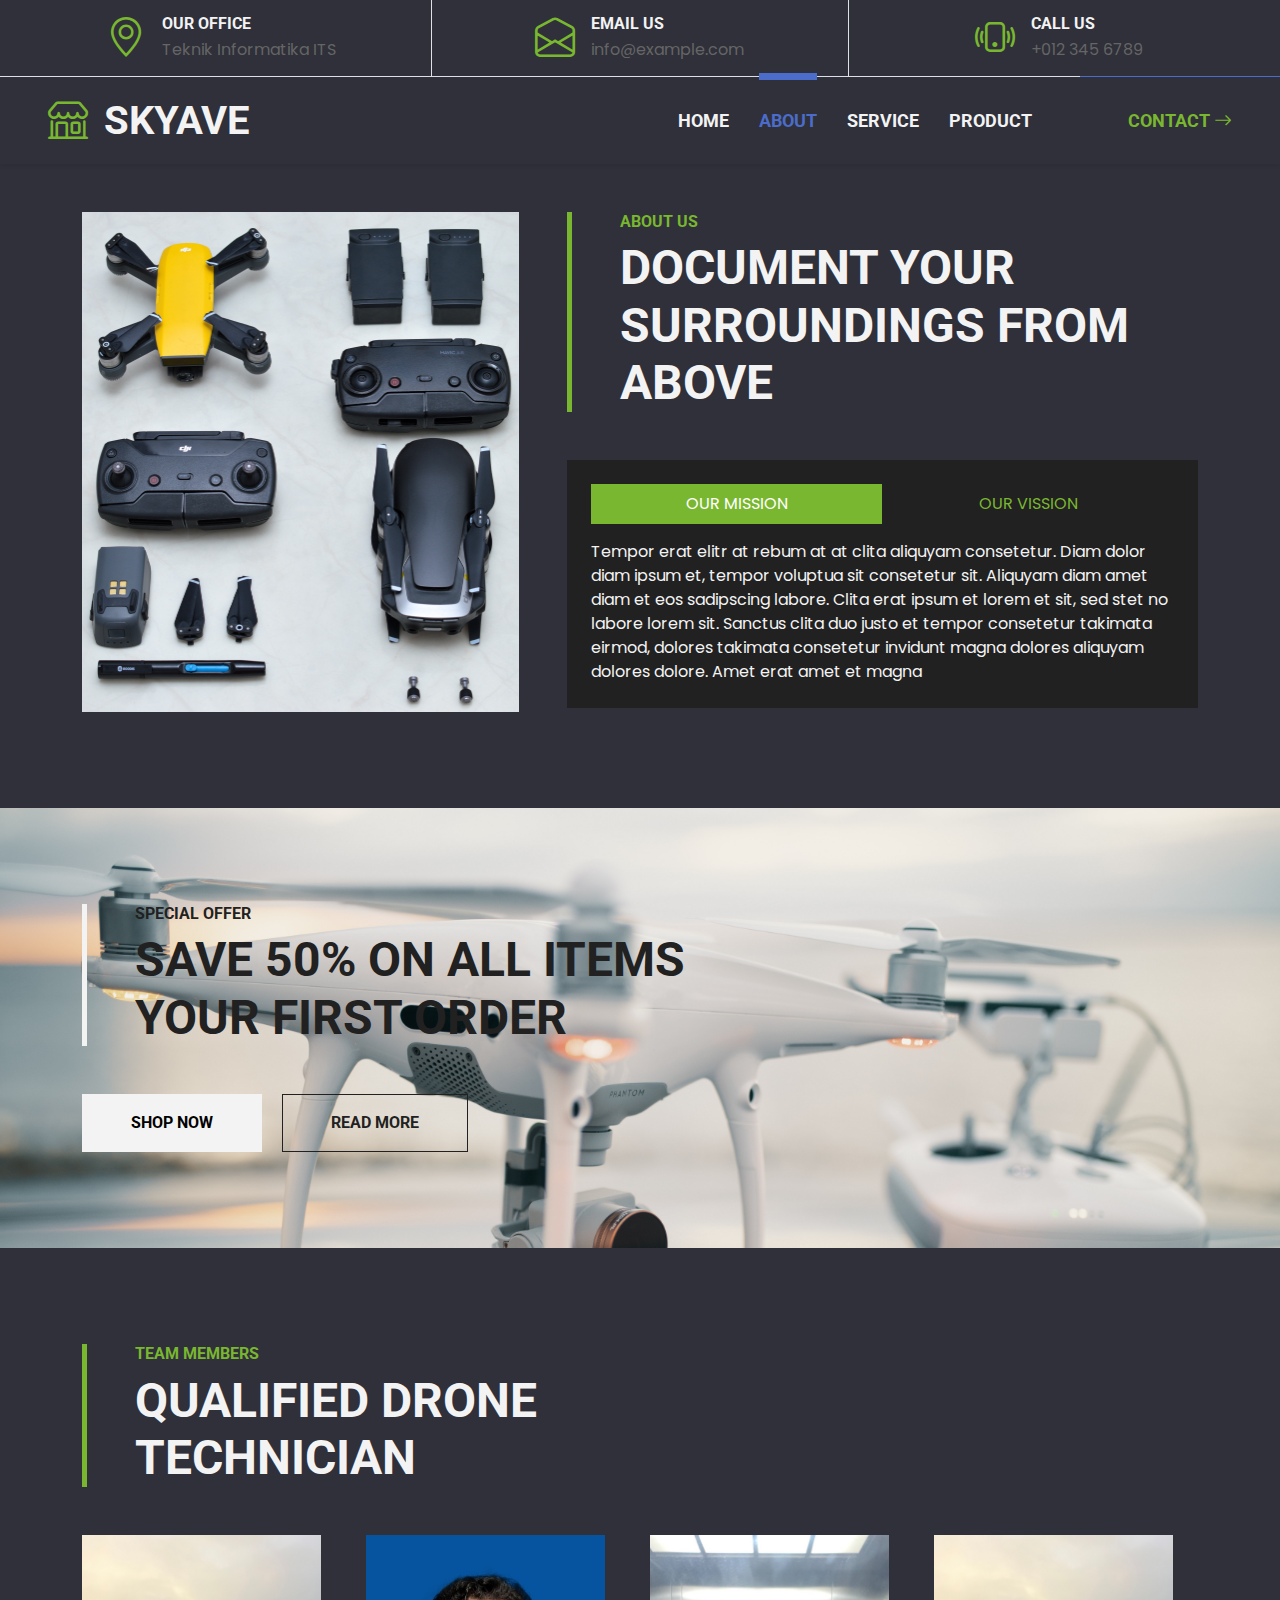
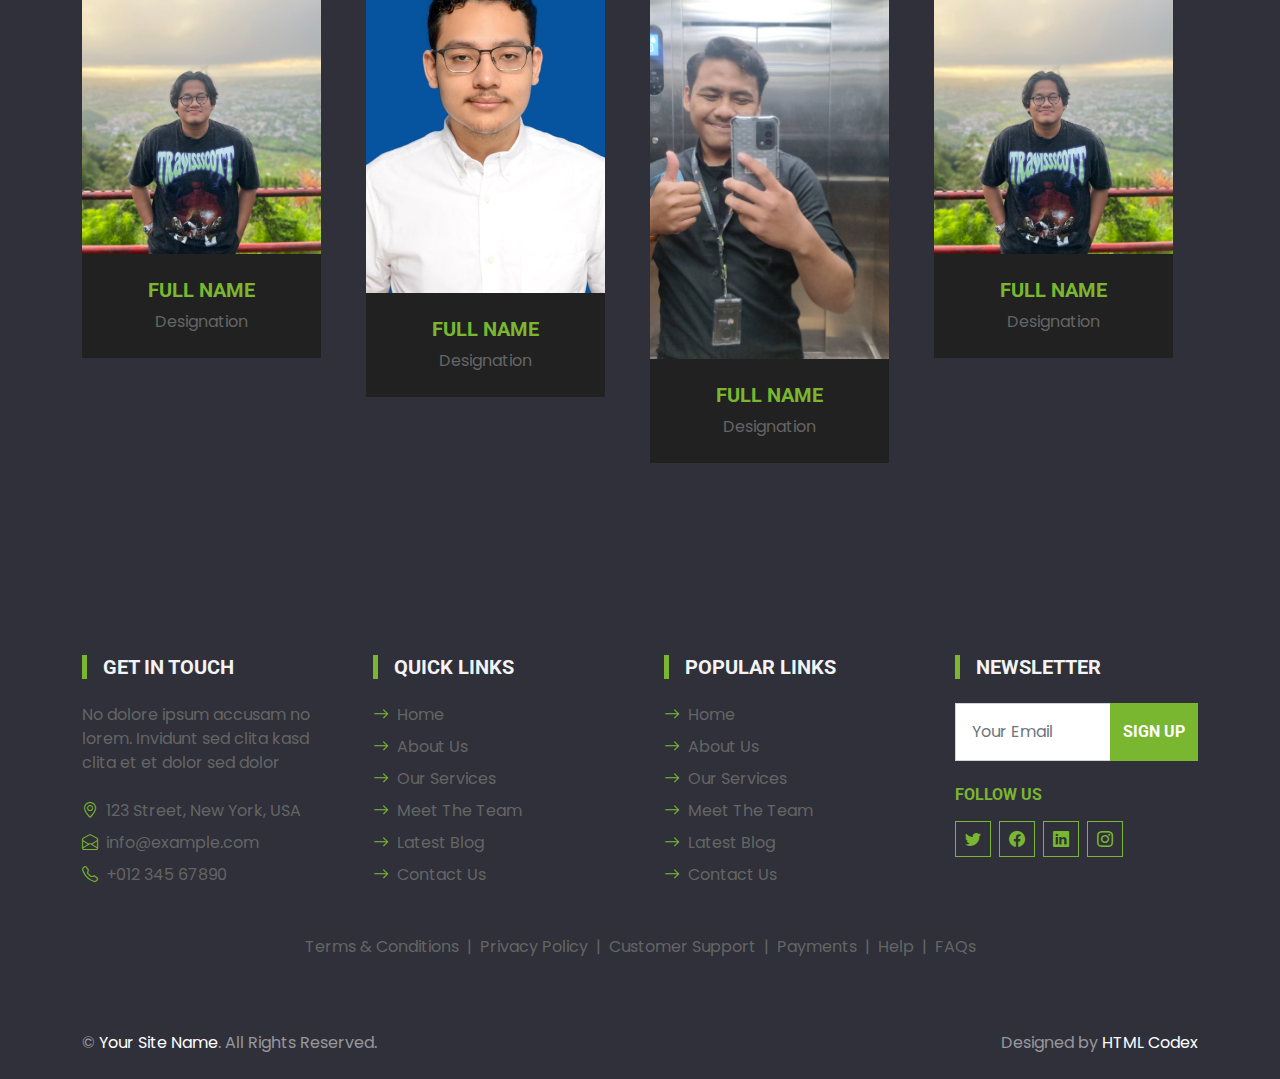
==== commit 93c11d24: "Bismillah" ====
--- a/about.html
+++ b/about.html
@@ -96,7 +96,7 @@
                 <div class="col-lg-7">
                     <div class="border-start border-5 border-primary ps-5 mb-5">
                         <h6 class="text-primary text-uppercase">About Us</h6>
-                        <h1 class="display-5 text-uppercase mb-0 text-light">We Keep Your Pets Happy All Time</h1>
+                        <h1 class="display-5 text-uppercase mb-0 text-light">Document your surroundings from above</h1>
                     </div>
                     <div class="bg-dark p-4">
                         <ul class="nav nav-pills justify-content-between mb-3" id="pills-tab" role="tablist">
@@ -132,13 +132,12 @@
         <div class="container py-5">
             <div class="row gx-5 justify-content-start">
                 <div class="col-lg-7">
-                    <div class="border-start border-5 border-dark ps-5 mb-5">
+                    <div class="border-start border-5 border-light ps-5 mb-5">
                         <h6 class="text-dark text-uppercase">Special Offer</h6>
-                        <h1 class="display-5 text-uppercase text-white mb-0">Save 50% on all items your first order</h1>
-                    </div>
-                    <p class="text-white mb-4">Eirmod sed tempor lorem ut dolores sit kasd ipsum. Dolor ea et dolore et at sea ea at dolor justo ipsum duo rebum sea. Eos vero eos vero ea et dolore eirmod et. Dolores diam duo lorem. Elitr ut dolores magna sit. Sea dolore sed et.</p>
+                        <h1 class="display-5 text-uppercase text-dark mb-0">Save 50% on all items your first order</h1>
+                    </div>
                     <a href="" class="btn btn-light py-md-3 px-md-5 me-3">Shop Now</a>
-                    <a href="" class="btn btn-outline-light py-md-3 px-md-5">Read More</a>
+                    <a href="" class="btn btn-outline-dark py-md-3 px-md-5">Read More</a>
                 </div>
             </div>
         </div>
@@ -151,7 +150,7 @@
         <div class="container">
             <div class="border-start border-5 border-primary ps-5 mb-5" style="max-width: 600px;">
                 <h6 class="text-primary text-uppercase">Team Members</h6>
-                <h1 class="display-5 text-uppercase mb-0 text-light">Qualified Pets Care Professionals</h1>
+                <h1 class="display-5 text-uppercase mb-0 text-light">Qualified Drone Technician</h1>
             </div>
             <div class="owl-carousel team-carousel position-relative" style="padding-right: 25px;">
                 <div class="team-item">
--- a/css/style.css
+++ b/css/style.css
@@ -389,11 +389,6 @@
     opacity: 1;
 }
 
-.bg-testimonial {
-    background: url(../img/testimonial.jpg) top left no-repeat;
-    background-size: cover;
-}
-
 .testimonial-carousel .owl-nav {
     position: absolute;
     width: 100%;
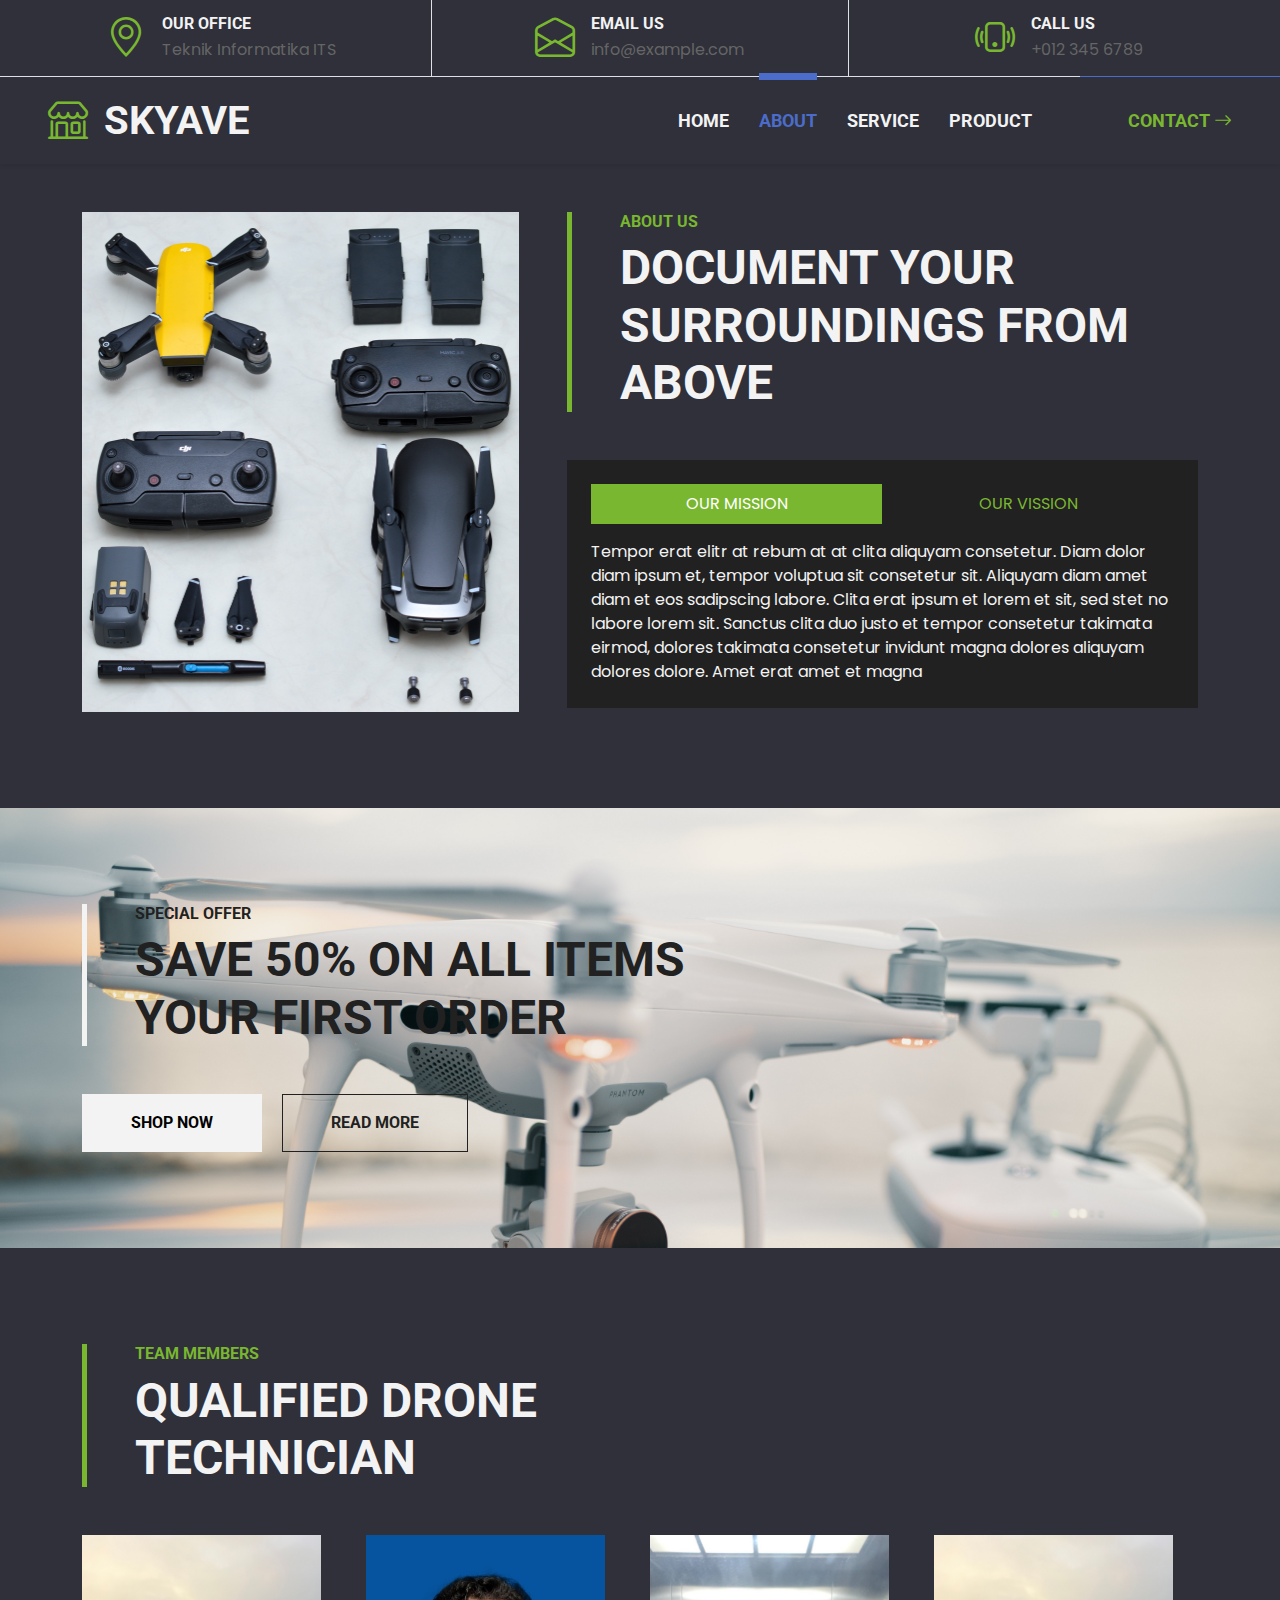
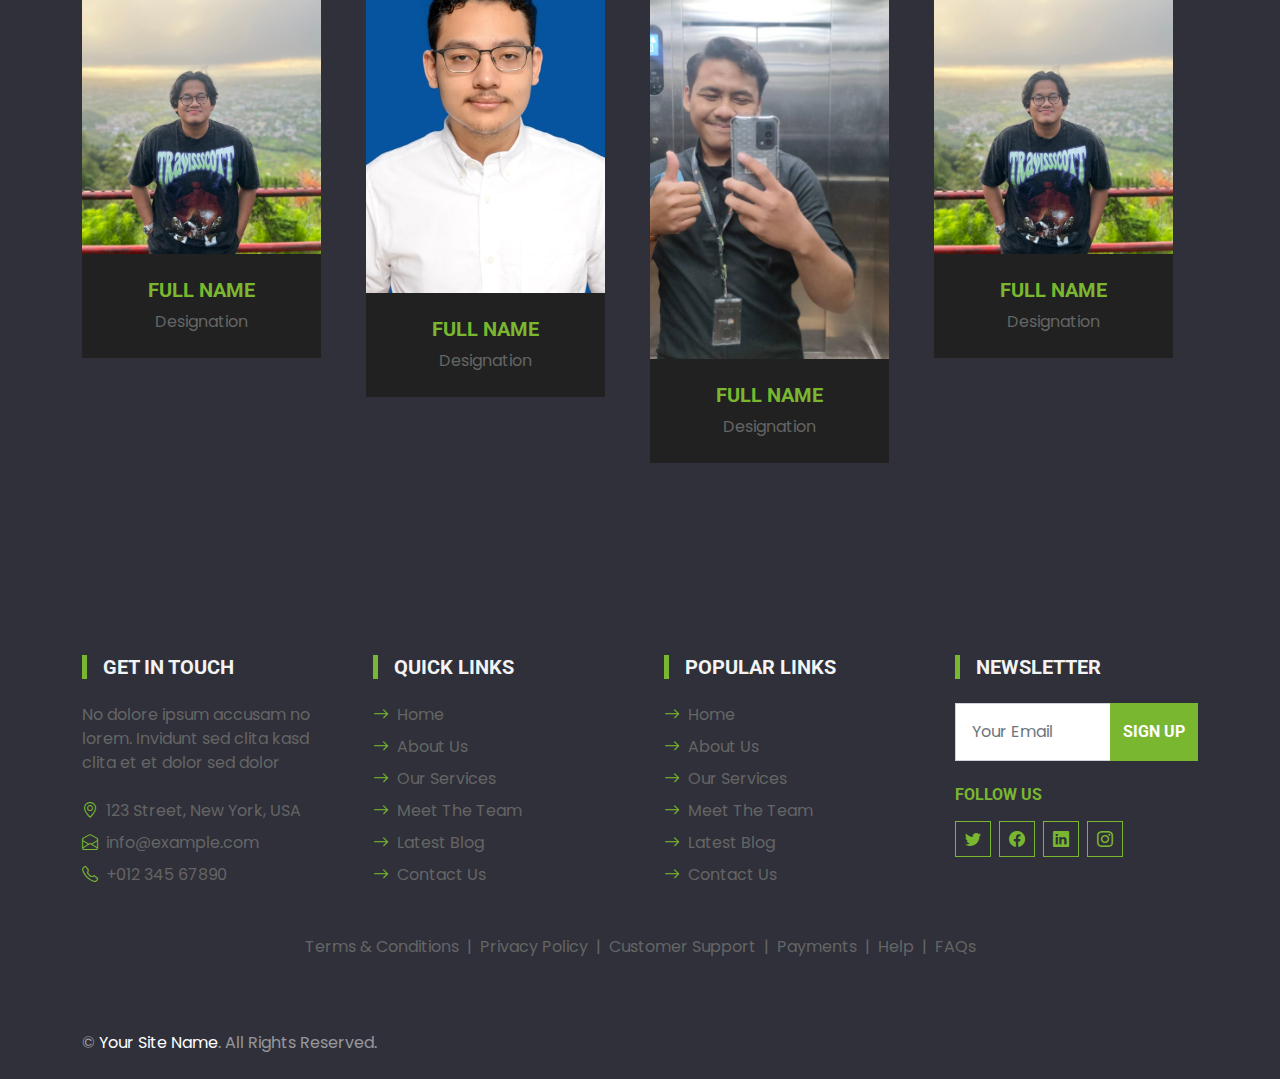
==== commit 41595e59: "Bismillah terakhir" ====
--- a/about.html
+++ b/about.html
@@ -3,18 +3,18 @@
 
 <head>
     <meta charset="utf-8">
-    <title>PET SHOP</title>
+    <title>SKYAVE</title>
     <meta content="width=device-width, initial-scale=1.0" name="viewport">
 
     <!-- Favicon -->
-    <link href="img/favicon.ico" rel="icon">
+    <link href="img/drone (2).png" rel="icon">
 
     <!-- Google Web Fonts -->
     <link rel="preconnect" href="https://fonts.gstatic.com">
     <link href="https://fonts.googleapis.com/css2?family=Poppins&family=Roboto:wght@700&display=swap" rel="stylesheet">  
 
     <!-- Icon Font Stylesheet -->
-    <link href="https://cdn.jsdelivr.net/npm/bootstrap-icons@1.4.1/font/bootstrap-icons.css" rel="stylesheet">
+    <link rel="stylesheet" href="https://cdn.jsdelivr.net/npm/bootstrap-icons@1.9.1/font/bootstrap-icons.css">
     <link href="lib/flaticon/font/flaticon.css" rel="stylesheet">
 
     <!-- Libraries Stylesheet -->
@@ -278,9 +278,6 @@
                 <div class="col-md-6 text-center text-md-start">
                     <p class="mb-md-0">&copy; <a class="text-white" href="#">Your Site Name</a>. All Rights Reserved.</p>
                 </div>
-                <div class="col-md-6 text-center text-md-end">
-                    <p class="mb-0">Designed by <a class="text-white" href="https://htmlcodex.com">HTML Codex</a></p>
-                </div>
             </div>
         </div>
     </div>
